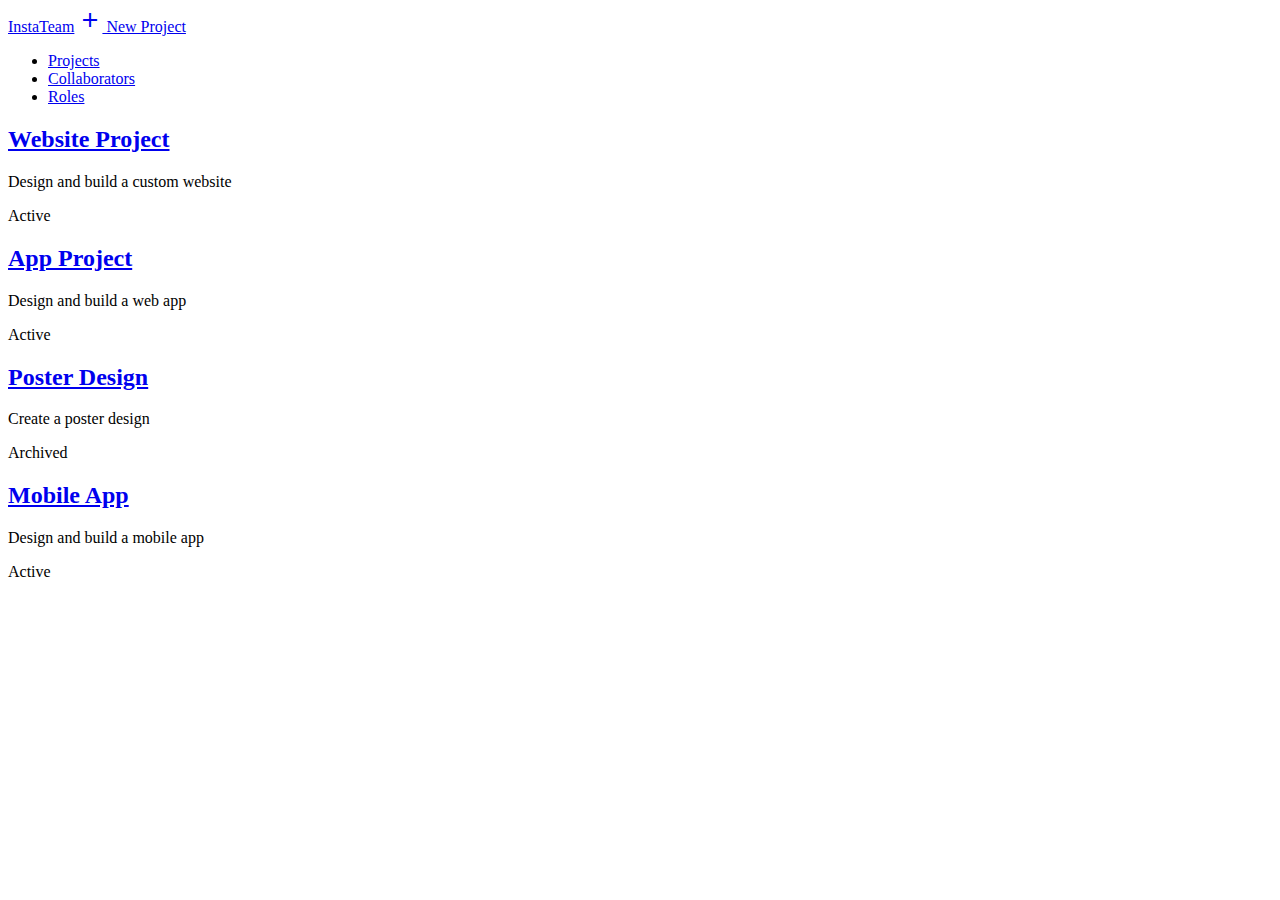
==== src/main/resources/templates/project/index.html @ ad49a873 "Added Template Views and Cascading Style Sheets" ====
<!DOCTYPE html>
<html>
    <head>
        <meta charset="utf-8">
        <meta http-equiv="x-ua-compatible" content="ie=edge">
        <title>InstaTeam</title>
        <link href='https://fonts.googleapis.com/css?family=Inconsolata:400,700' rel='stylesheet' type='text/css'>
        <link href="https://fonts.googleapis.com/icon?family=Material+Icons" rel="stylesheet">
        <link rel="stylesheet" href="css/normalize.css">
        <link rel="stylesheet" href="css/site.css">
    </head>
    <body>
        <header>
            <div class="container">
                <div class="site-header">
                    <a class="logo" href="index.html">InstaTeam</a>
                    <a class="new-project button icon-left" href="#"><i class="material-icons">add</i> New Project</a>
                </div>
            </div>
        </header>
        <nav>
            <ul>
                <li class="selected"><a href="index.html">Projects</a></li>
                <li><a href="collaborators.html">Collaborators</a></li>
                <li><a href="roles.html">Roles</a></li>
            </ul>
        </nav>
        <section>
            <div class="container wrapper">
                <div class="project-list">
                    <div class="project">
                        <h2><a href="project_detail.html">Website Project</a></h2>
                        <p>Design and build a custom website</p>
                        <span class="tag active">Active</span>
                    </div>
                    <div class="project">
                        <h2><a href="#">App Project</a></h2>
                        <p>Design and build a web app</p>
                        <span class="tag active">Active</span>
                    </div>
                    <div class="project">
                        <h2><a href="#">Poster Design</a></h2>
                        <p>Create a poster design</p>
                        <span class="tag archived">Archived</span>
                    </div>
                    <div class="project">
                        <h2><a href="#">Mobile App</a></h2>
                        <p>Design and build a mobile app</p>
                        <span class="tag active">Active</span>
                    </div>
                </div>
            </div>
        </section>
    </body>
</html>
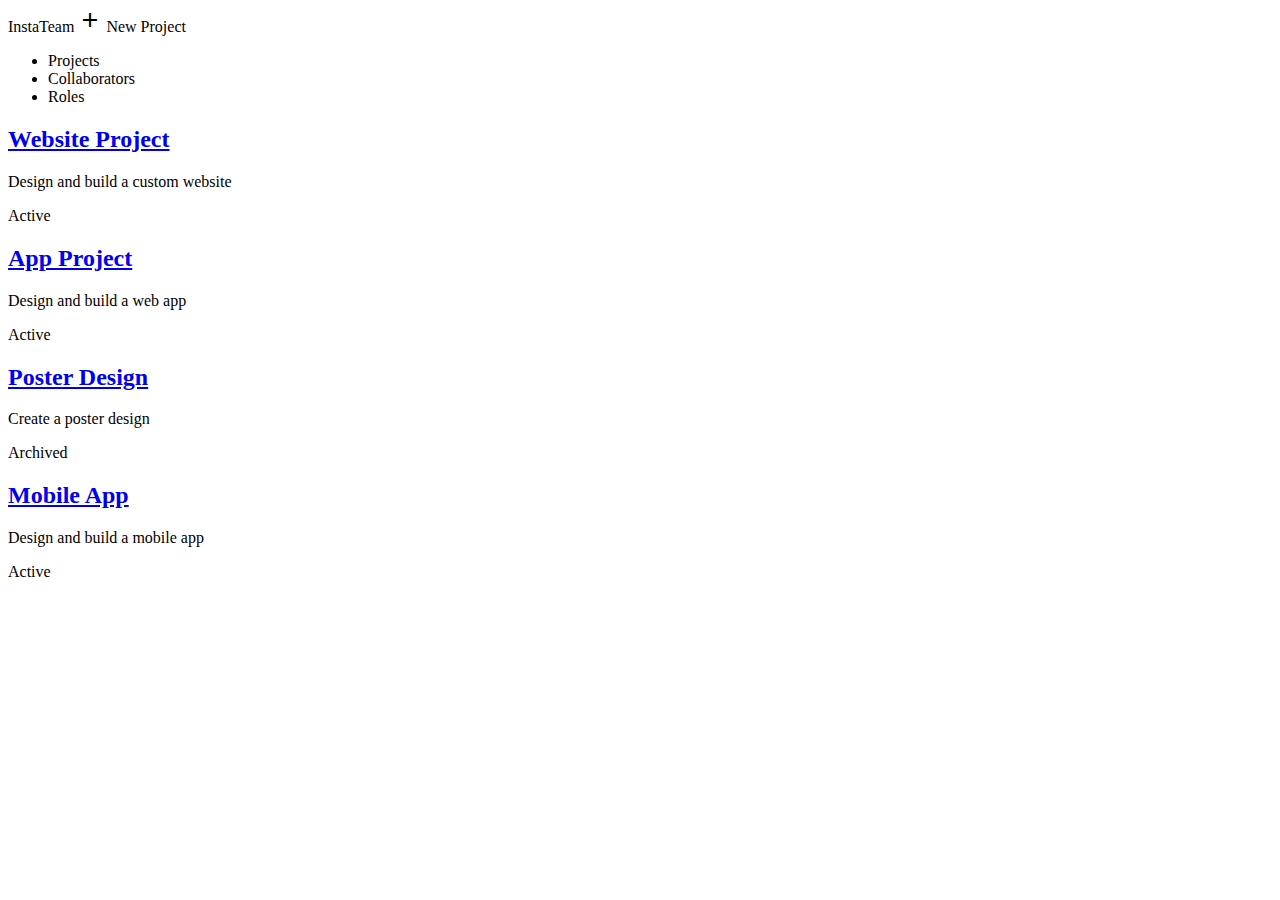
==== commit 6667da28: "Added dynamic Role Name to Roles View" ====
--- a/src/main/resources/templates/project/index.html
+++ b/src/main/resources/templates/project/index.html
@@ -1,28 +1,28 @@
 <!DOCTYPE html>
-<html>
+<html xmlns:th="http://www.w3.org/1999/xhtml">
     <head>
-        <meta charset="utf-8">
-        <meta http-equiv="x-ua-compatible" content="ie=edge">
+        <meta charset="utf-8" />
+        <meta http-equiv="x-ua-compatible" content="ie=edge" />
         <title>InstaTeam</title>
-        <link href='https://fonts.googleapis.com/css?family=Inconsolata:400,700' rel='stylesheet' type='text/css'>
-        <link href="https://fonts.googleapis.com/icon?family=Material+Icons" rel="stylesheet">
-        <link rel="stylesheet" href="css/normalize.css">
-        <link rel="stylesheet" href="css/site.css">
+        <link href='https://fonts.googleapis.com/css?family=Inconsolata:400,700' rel='stylesheet' type='text/css' />
+        <link href="https://fonts.googleapis.com/icon?family=Material+Icons" rel="stylesheet" />
+        <link rel="stylesheet" href="css/normalize.css" />
+        <link rel="stylesheet" href="css/site.css" />
     </head>
     <body>
         <header>
             <div class="container">
                 <div class="site-header">
-                    <a class="logo" href="index.html">InstaTeam</a>
-                    <a class="new-project button icon-left" href="#"><i class="material-icons">add</i> New Project</a>
+                    <a class="logo" th:href="@{/}">InstaTeam</a>
+                    <a class="new-project button icon-left" th:href="@{/newproject}"><i class="material-icons">add</i> New Project</a>
                 </div>
             </div>
         </header>
         <nav>
             <ul>
-                <li class="selected"><a href="index.html">Projects</a></li>
-                <li><a href="collaborators.html">Collaborators</a></li>
-                <li><a href="roles.html">Roles</a></li>
+                <li class="selected"><a th:href="@{/}">Projects</a></li>
+                <li><a th:href="@{/collaborators}">Collaborators</a></li>
+                <li ><a th:href="@{/roles}">Roles</a></li>
             </ul>
         </nav>
         <section>
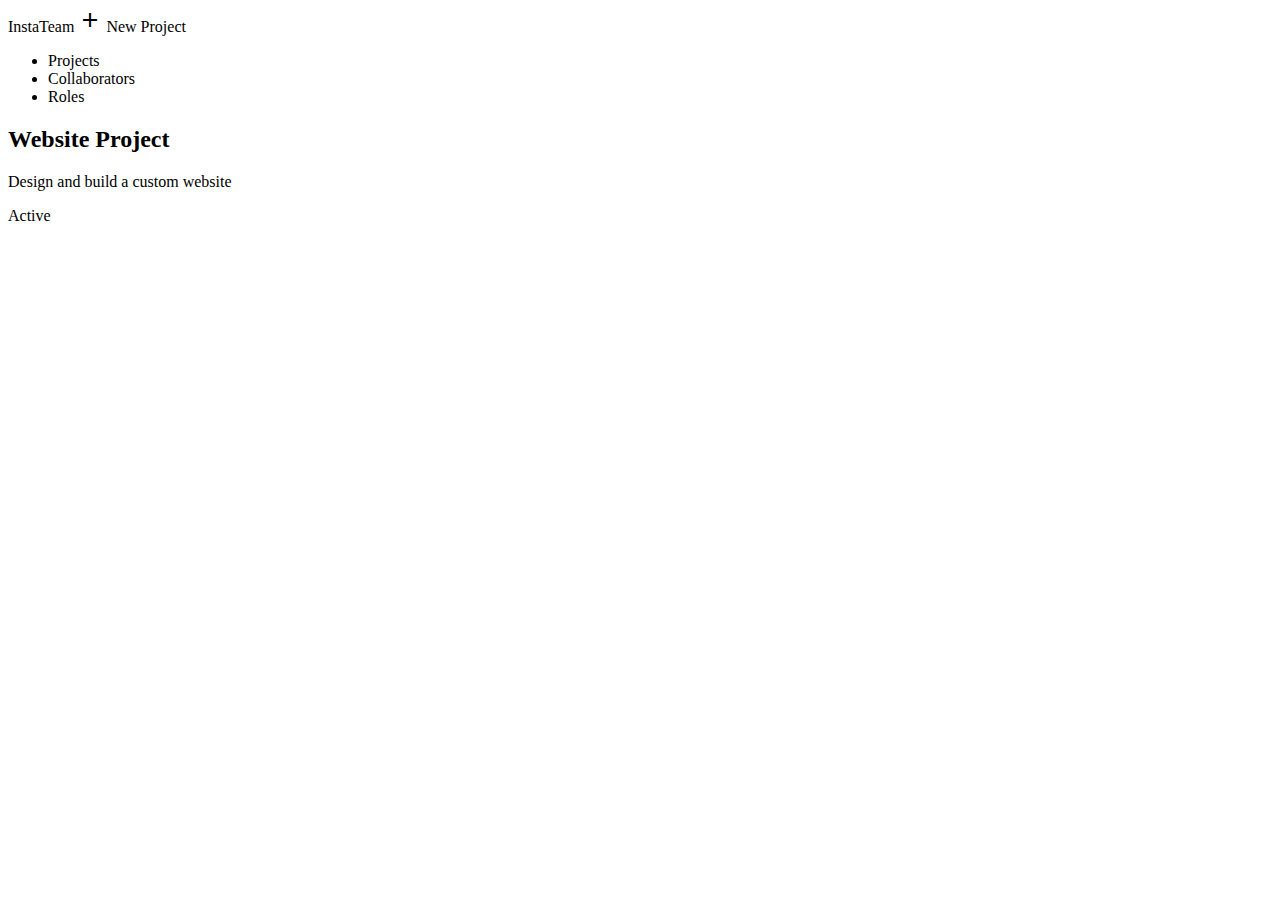
==== commit 5ded83c5: "Project Add Operations" ====
--- a/src/main/resources/templates/project/index.html
+++ b/src/main/resources/templates/project/index.html
@@ -6,8 +6,8 @@
         <title>InstaTeam</title>
         <link href='https://fonts.googleapis.com/css?family=Inconsolata:400,700' rel='stylesheet' type='text/css' />
         <link href="https://fonts.googleapis.com/icon?family=Material+Icons" rel="stylesheet" />
-        <link rel="stylesheet" href="css/normalize.css" />
-        <link rel="stylesheet" href="css/site.css" />
+        <link rel="stylesheet" th:href="@{/normalize.css}"/>
+        <link rel="stylesheet" th:href="@{/site.css}"/>
     </head>
     <body>
         <header>
@@ -28,25 +28,12 @@
         <section>
             <div class="container wrapper">
                 <div class="project-list">
-                    <div class="project">
-                        <h2><a href="project_detail.html">Website Project</a></h2>
-                        <p>Design and build a custom website</p>
-                        <span class="tag active">Active</span>
-                    </div>
-                    <div class="project">
-                        <h2><a href="#">App Project</a></h2>
-                        <p>Design and build a web app</p>
-                        <span class="tag active">Active</span>
-                    </div>
-                    <div class="project">
-                        <h2><a href="#">Poster Design</a></h2>
-                        <p>Create a poster design</p>
-                        <span class="tag archived">Archived</span>
-                    </div>
-                    <div class="project">
-                        <h2><a href="#">Mobile App</a></h2>
-                        <p>Design and build a mobile app</p>
-                        <span class="tag active">Active</span>
+                    <div class="project" th:each = "project : ${projects}">
+                        <h2><a th:href="@{|/project/${project.id|}" th:text="${project.name}">
+                            Website Project</a></h2>
+                        <p th:text = "${project.description}">Design and build a custom website</p>
+                        <span th:classappend="${#strings.toLowerCase(project.status)}" class="tag"
+                              th:text="${project.status}">Active</span>
                     </div>
                 </div>
             </div>
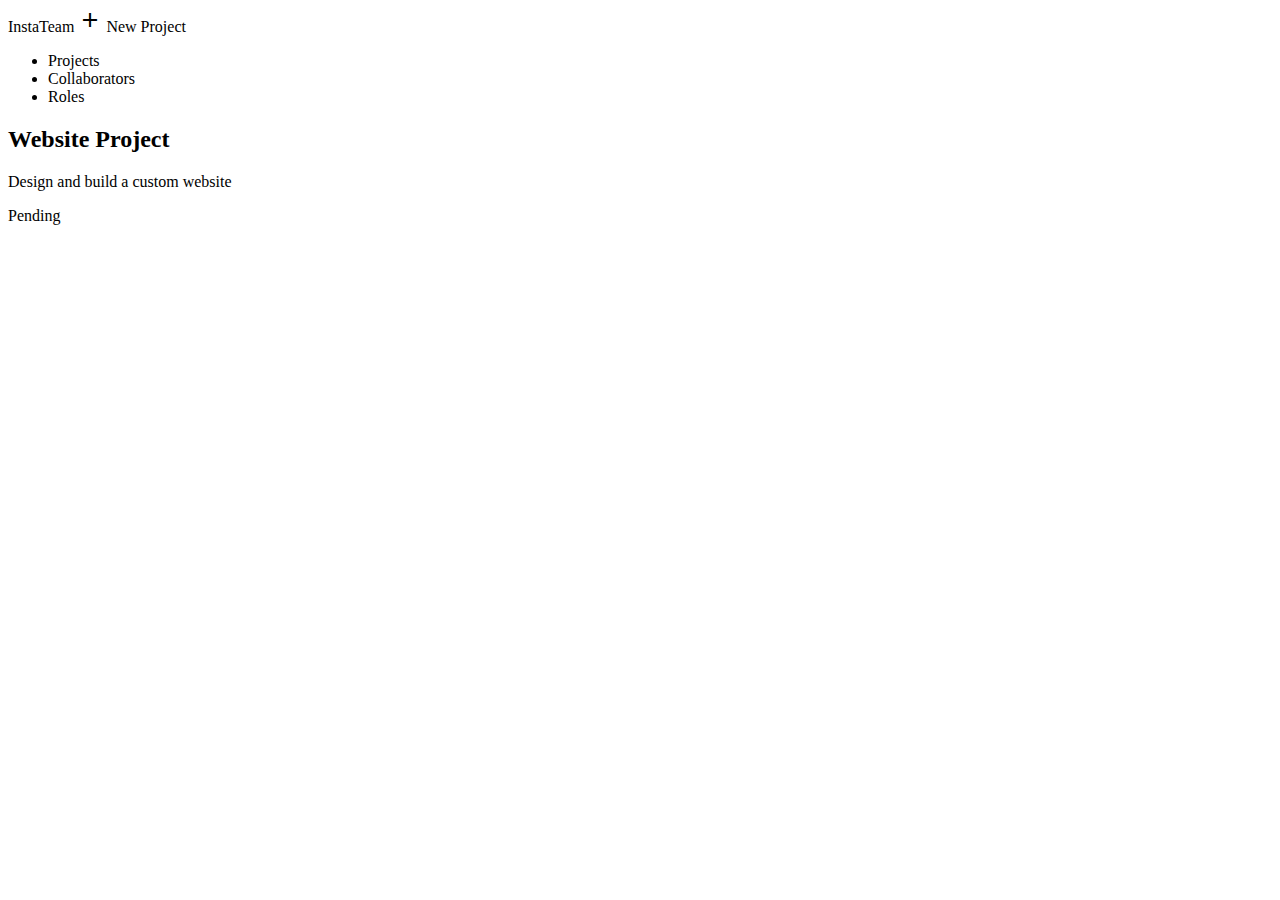
==== commit ec6b359e: "Display List of Projects in Index Page" ====
--- a/src/main/resources/templates/project/index.html
+++ b/src/main/resources/templates/project/index.html
@@ -29,11 +29,11 @@
             <div class="container wrapper">
                 <div class="project-list">
                     <div class="project" th:each = "project : ${projects}">
-                        <h2><a th:href="@{|/project/${project.id|}" th:text="${project.name}">
+                        <h2><a th:href="@{|/project/${project.id}|}" th:text="${project.name}">
                             Website Project</a></h2>
                         <p th:text = "${project.description}">Design and build a custom website</p>
                         <span th:classappend="${#strings.toLowerCase(project.status)}" class="tag"
-                              th:text="${project.status}">Active</span>
+                              th:text="${project.status}">Pending</span>
                     </div>
                 </div>
             </div>
